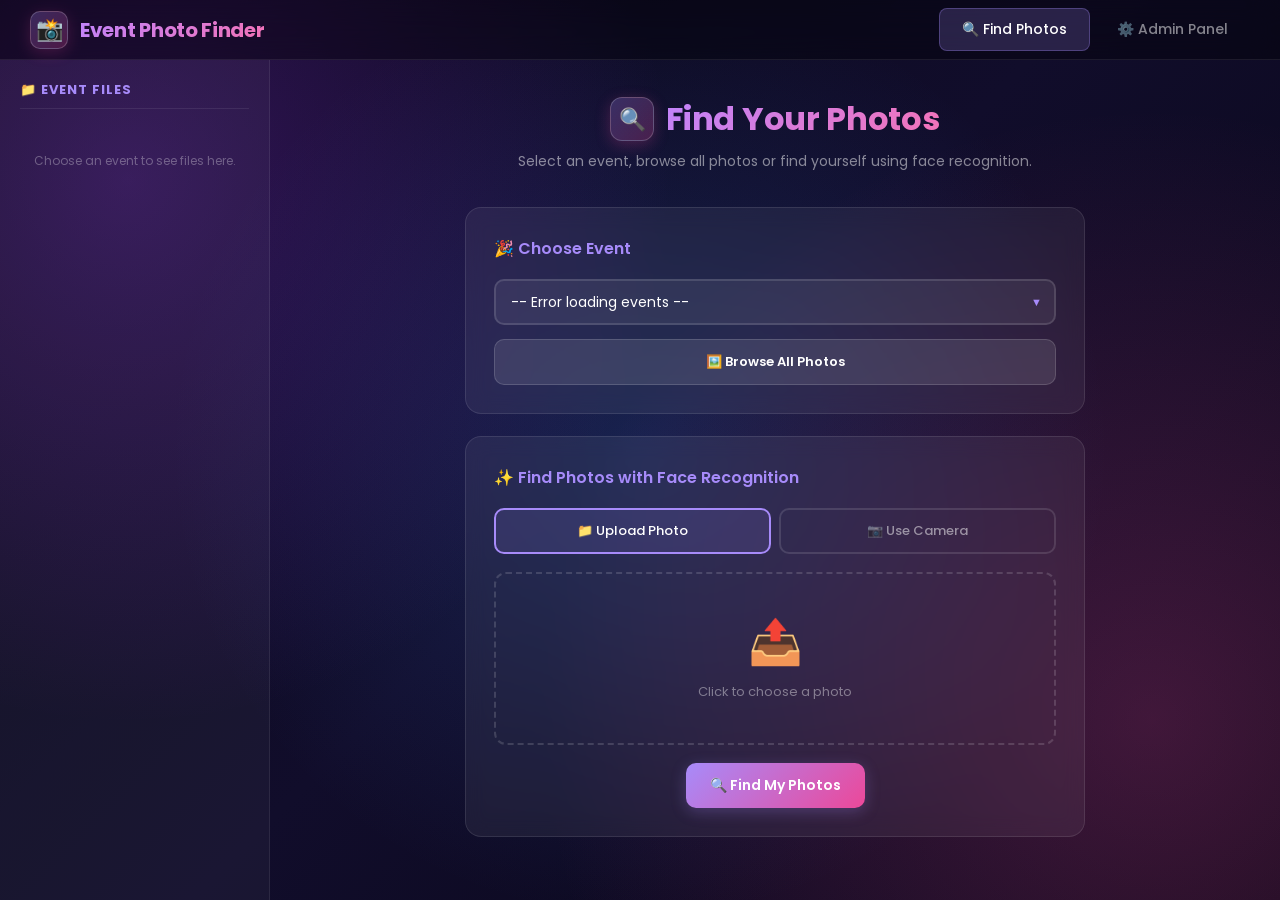
==== src/main/resources/static/index.html @ 4f70c2b9 "Fix critical user page bugs: showStatus innerHTML rendering, remove orphaned syncPhotos, filter CR2/" ====
<!DOCTYPE html>
<html lang="en">
<head>
    <meta charset="UTF-8">
    <meta name="viewport" content="width=device-width, initial-scale=1.0">
    <title>Event Photo Finder</title>
    <link href="https://fonts.googleapis.com/css2?family=Poppins:wght@300;400;500;600;700&display=swap" rel="stylesheet">

    <style>
        * { margin: 0; padding: 0; box-sizing: border-box; }

        body {
            font-family: 'Poppins', sans-serif;
            background: 
                radial-gradient(circle at 10% 20%, rgba(147, 51, 234, 0.28) 0%, transparent 40%),
                radial-gradient(circle at 90% 80%, rgba(236, 72, 153, 0.24) 0%, transparent 45%),
                radial-gradient(circle at 50% 50%, rgba(59, 130, 246, 0.18) 0%, transparent 60%),
                linear-gradient(135deg, #090717 0%, #110d2b 50%, #080616 100%);
            background-attachment: fixed;
            min-height: 100vh;
            color: #fff;
        }

        /* ========== TOP NAVBAR ========== */
        .navbar {
            display: flex;
            align-items: center;
            justify-content: space-between;
            padding: 0 30px;
            height: 60px;
            background: rgba(0,0,0,0.35);
            backdrop-filter: blur(15px);
            border-bottom: 1px solid rgba(255,255,255,0.08);
            position: sticky;
            top: 0;
            z-index: 100;
        }

        .navbar .logo {
            display: flex;
            align-items: center;
            gap: 12px;
            font-size: 20px;
            font-weight: 700;
            cursor: pointer;
            user-select: none;
        }

        .navbar .logo-badge {
            display: inline-flex;
            align-items: center;
            justify-content: center;
            width: 38px;
            height: 38px;
            background: linear-gradient(135deg, rgba(167, 139, 250, 0.25), rgba(236, 72, 153, 0.25));
            border: 1px solid rgba(255, 255, 255, 0.2);
            border-radius: 10px;
            font-size: 22px;
            box-shadow: 0 4px 15px rgba(236, 72, 153, 0.2);
        }

        .navbar .logo-text {
            background: linear-gradient(135deg, #c084fc, #f472b6);
            -webkit-background-clip: text;
            -webkit-text-fill-color: transparent;
            letter-spacing: -0.3px;
        }

        .nav-tabs {
            display: flex;
            gap: 5px;
        }

        .nav-tab {
            padding: 10px 22px;
            border: none;
            background: transparent;
            color: rgba(255,255,255,0.5);
            font-family: 'Poppins', sans-serif;
            font-size: 14px;
            font-weight: 500;
            cursor: pointer;
            border-radius: 8px;
            transition: all 0.3s;
        }

        .nav-tab:hover {
            color: rgba(255,255,255,0.8);
            background: rgba(255,255,255,0.06);
        }

        .nav-tab.active {
            color: #fff;
            background: rgba(167, 139, 250, 0.2);
            border: 1px solid rgba(167, 139, 250, 0.3);
        }

        /* ========== LAYOUT ========== */
        .app-layout {
            display: flex;
            min-height: calc(100vh - 60px);
        }

        /* ========== SIDEBAR ========== */
        .sidebar {
            width: 270px;
            background: rgba(255, 255, 255, 0.04);
            border-right: 1px solid rgba(255, 255, 255, 0.08);
            padding: 20px;
            overflow-y: auto;
            flex-shrink: 0;
        }

        .sidebar h3 {
            font-size: 13px;
            text-transform: uppercase;
            letter-spacing: 1px;
            color: #a78bfa;
            margin-bottom: 12px;
            padding-bottom: 8px;
            border-bottom: 1px solid rgba(255,255,255,0.08);
        }

        .sidebar .file-count {
            font-size: 12px;
            color: rgba(255,255,255,0.4);
            margin-bottom: 12px;
        }

        .file-item {
            display: flex;
            align-items: center;
            gap: 8px;
            padding: 9px 12px;
            margin-bottom: 4px;
            border-radius: 8px;
            background: rgba(255,255,255,0.02);
            cursor: pointer;
            transition: all 0.2s;
            font-size: 12px;
            word-break: break-all;
            text-decoration: none;
            color: rgba(255,255,255,0.7);
        }

        .file-item:hover {
            background: rgba(167,139,250,0.12);
            color: #fff;
        }

        .file-item .icon { font-size: 18px; flex-shrink: 0; }

        .sidebar-placeholder {
            text-align: center;
            padding: 30px 10px;
            color: rgba(255,255,255,0.3);
            font-size: 12px;
            line-height: 1.6;
        }

        /* ========== MAIN CONTENT ========== */
        .main-content {
            flex: 1;
            padding: 35px 40px;
            overflow-y: auto;
        }

        .page { display: none; }
        .page.active { display: block; }

        .page-header {
            text-align: center;
            margin-bottom: 35px;
        }

        .page-header h1 {
            display: inline-flex;
            align-items: center;
            justify-content: center;
            gap: 12px;
            font-size: 32px;
            font-weight: 700;
            margin-bottom: 8px;
        }

        .header-icon-badge {
            display: inline-flex;
            align-items: center;
            justify-content: center;
            width: 44px;
            height: 44px;
            background: linear-gradient(135deg, rgba(167, 139, 250, 0.25), rgba(236, 72, 153, 0.25));
            border: 1px solid rgba(255, 255, 255, 0.2);
            border-radius: 12px;
            font-size: 22px;
            box-shadow: 0 4px 15px rgba(236, 72, 153, 0.25);
        }

        .header-title-text {
            background: linear-gradient(135deg, #c084fc, #f472b6);
            -webkit-background-clip: text;
            -webkit-text-fill-color: transparent;
            letter-spacing: -0.3px;
        }

        .page-header p {
            color: rgba(255,255,255,0.5);
            font-size: 14px;
        }

        /* ========== SHARED CARD STYLE ========== */
        .card {
            background: rgba(255,255,255,0.06);
            backdrop-filter: blur(10px);
            border: 1px solid rgba(255,255,255,0.1);
            border-radius: 16px;
            padding: 28px;
            margin-bottom: 22px;
            max-width: 620px;
            margin-left: auto;
            margin-right: auto;
        }

        .card.wide { max-width: 900px; }

        .card-title {
            font-size: 16px;
            font-weight: 600;
            color: #a78bfa;
            margin-bottom: 18px;
        }

        /* ========== FORM ELEMENTS ========== */
        .form-group { margin-bottom: 16px; }

        .form-group label {
            display: block;
            font-size: 13px;
            font-weight: 500;
            color: rgba(255,255,255,0.6);
            margin-bottom: 7px;
        }

        .form-input, .form-select {
            width: 100%;
            padding: 11px 15px;
            border-radius: 10px;
            border: 2px solid rgba(255,255,255,0.12);
            background: rgba(255,255,255,0.07);
            color: #fff;
            font-family: 'Poppins', sans-serif;
            font-size: 14px;
            outline: none;
            transition: border-color 0.3s;
        }

        .form-input:focus, .form-select:focus { border-color: #a78bfa; }
        .form-input::placeholder { color: rgba(255,255,255,0.25); }

        .form-select {
            cursor: pointer;
            appearance: none;
            -webkit-appearance: none;
        }

        .form-select option { background: #302b63; color: #fff; }

        .select-wrapper { position: relative; }

        .select-wrapper::after {
            content: '▼';
            position: absolute;
            right: 14px;
            top: 50%;
            transform: translateY(-50%);
            color: #a78bfa;
            font-size: 11px;
            pointer-events: none;
        }

        .form-input[type="file"] { padding: 9px; cursor: pointer; }

        .form-input[type="file"]::-webkit-file-upload-button {
            background: linear-gradient(135deg, #a78bfa, #ec4899);
            color: white;
            border: none;
            border-radius: 8px;
            padding: 7px 14px;
            font-family: 'Poppins', sans-serif;
            font-size: 12px;
            cursor: pointer;
            margin-right: 10px;
        }

        /* ========== BUTTONS ========== */
        .btn {
            padding: 12px 24px;
            border: none;
            border-radius: 10px;
            font-family: 'Poppins', sans-serif;
            font-size: 14px;
            font-weight: 600;
            cursor: pointer;
            transition: all 0.3s;
            display: inline-flex;
            align-items: center;
            gap: 8px;
        }

        .btn-primary {
            background: linear-gradient(135deg, #a78bfa, #ec4899);
            color: #fff;
            box-shadow: 0 4px 15px rgba(167,139,250,0.25);
        }

        .btn-primary:hover { transform: translateY(-2px); box-shadow: 0 6px 20px rgba(167,139,250,0.35); }
        .btn-primary:disabled { opacity: 0.5; cursor: not-allowed; transform: none; }

        .btn-success {
            background: linear-gradient(135deg, #10b981, #059669);
            color: #fff;
        }

        .btn-success:hover { transform: translateY(-2px); }

        .btn-secondary {
            background: rgba(255,255,255,0.1);
            color: #fff;
            border: 1px solid rgba(255,255,255,0.15);
        }

        .btn-secondary:hover { background: rgba(255,255,255,0.15); }

        .btn-danger {
            background: rgba(239,68,68,0.15);
            color: #ef4444;
            border: 1px solid rgba(239,68,68,0.25);
            padding: 7px 14px;
            font-size: 12px;
        }

        .btn-danger:hover { background: rgba(239,68,68,0.3); }

        .btn-sm { padding: 7px 14px; font-size: 12px; }

        /* ========== TABS (Upload/Camera) ========== */
        .input-tabs { display: flex; gap: 8px; margin-bottom: 18px; }

        .tab-btn {
            flex: 1;
            padding: 11px;
            border: 2px solid rgba(255,255,255,0.12);
            border-radius: 10px;
            background: transparent;
            color: rgba(255,255,255,0.5);
            font-family: 'Poppins', sans-serif;
            font-size: 13px;
            font-weight: 500;
            cursor: pointer;
            transition: all 0.3s;
        }

        .tab-btn.active { border-color: #a78bfa; color: #fff; background: rgba(167,139,250,0.12); }
        .tab-btn:hover { border-color: #a78bfa; }

        .tab-content { display: none; }
        .tab-content.active { display: block; }

        /* Upload area */
        .upload-area {
            border: 2px dashed rgba(255,255,255,0.15);
            border-radius: 12px;
            padding: 35px;
            text-align: center;
            cursor: pointer;
            transition: all 0.3s;
        }

        .upload-area:hover { border-color: #a78bfa; background: rgba(167,139,250,0.04); }
        .upload-area .icon { font-size: 44px; margin-bottom: 8px; }
        .upload-area p { color: rgba(255,255,255,0.4); font-size: 13px; }
        .upload-area .filename { color: #a78bfa; font-weight: 500; margin-top: 6px; }

        #fileInput { display: none; }

        /* Camera */
        .camera-area { text-align: center; }

        #videoFeed {
            width: 100%;
            max-width: 380px;
            border-radius: 12px;
            border: 2px solid rgba(255,255,255,0.12);
            display: none;
        }

        #capturedPhoto {
            width: 100%;
            max-width: 380px;
            border-radius: 12px;
            border: 2px solid #a78bfa;
            display: none;
            margin-top: 10px;
        }

        .camera-controls { margin-top: 12px; display: flex; gap: 8px; justify-content: center; }

        #cameraCanvas { display: none; }

        .preview-container { margin-top: 12px; text-align: center; }
        .preview-container img { max-width: 180px; max-height: 180px; border-radius: 12px; border: 2px solid #a78bfa; }

        .search-btn-container { text-align: center; margin-top: 18px; }

        /* ========== STATUS ========== */
        .status-msg {
            margin-top: 14px;
            padding: 11px 15px;
            border-radius: 10px;
            font-size: 13px;
            display: none;
        }

        .status-msg.show { display: block; }
        .status-msg.success { background: rgba(16,185,129,0.12); border: 1px solid rgba(16,185,129,0.25); color: #10b981; }
        .status-msg.error { background: rgba(239,68,68,0.12); border: 1px solid rgba(239,68,68,0.25); color: #ef4444; }
        .status-msg.info { background: rgba(167,139,250,0.12); border: 1px solid rgba(167,139,250,0.25); color: #a78bfa; }

        #finderStatus { text-align: center; margin: 18px 0; font-size: 14px; }

        .spinner {
            display: inline-block;
            width: 18px; height: 18px;
            border: 3px solid rgba(255,255,255,0.25);
            border-radius: 50%;
            border-top-color: #a78bfa;
            animation: spin 0.8s linear infinite;
            margin-right: 8px;
            vertical-align: middle;
        }

        @keyframes spin { to { transform: rotate(360deg); } }

        /* ========== RESULTS GRID ========== */
        #results { max-width: 820px; margin: 0 auto; }

        .results-header-bar {
            display: flex;
            justify-content: space-between;
            align-items: center;
            background: linear-gradient(135deg, rgba(255, 255, 255, 0.08), rgba(255, 255, 255, 0.03));
            border: 1px solid rgba(255, 255, 255, 0.15);
            border-radius: 14px;
            padding: 14px 20px;
            margin-bottom: 20px;
            backdrop-filter: blur(12px);
            box-shadow: 0 8px 30px rgba(0, 0, 0, 0.35);
            flex-wrap: wrap;
            gap: 12px;
        }

        .results-count-badge {
            font-size: 15px;
            font-weight: 600;
            color: #fff;
            display: flex;
            align-items: center;
            gap: 8px;
        }

        .results-count-badge span.count {
            color: #f472b6;
            font-weight: 700;
        }

        .btn-download-all {
            padding: 10px 22px;
            font-size: 13px;
            font-weight: 600;
            background: linear-gradient(135deg, #10b981, #059669);
            box-shadow: 0 4px 15px rgba(16, 185, 129, 0.35);
            border-radius: 10px;
            cursor: pointer;
            border: none;
            color: #fff;
            display: inline-flex;
            align-items: center;
            gap: 8px;
            transition: all 0.3s cubic-bezier(0.4, 0, 0.2, 1);
            font-family: 'Poppins', sans-serif;
        }

        .btn-download-all:hover {
            transform: translateY(-2px);
            box-shadow: 0 6px 20px rgba(16, 185, 129, 0.55);
            background: linear-gradient(135deg, #34d399, #059669);
        }

        .btn-download-all:disabled {
            opacity: 0.6;
            cursor: not-allowed;
            transform: none;
        }

        .results-grid {
            display: grid;
            grid-template-columns: repeat(auto-fill, minmax(190px, 1fr));
            gap: 16px;
        }

        .photo-card {
            background: rgba(255,255,255,0.06);
            border: 1px solid rgba(255,255,255,0.1);
            border-radius: 14px;
            padding: 12px;
            text-align: center;
            transition: all 0.3s;
            display: flex;
            flex-direction: column;
            overflow: hidden;
        }

        .photo-card:hover { border-color: #a78bfa; transform: translateY(-3px); box-shadow: 0 10px 30px rgba(0,0,0,0.4); }
        
        .photo-card-img-wrap {
            width: 100%;
            height: 150px;
            border-radius: 10px;
            overflow: hidden;
            margin-bottom: 10px;
            cursor: pointer;
            background: rgba(0, 0, 0, 0.35);
            position: relative;
            display: flex;
            align-items: center;
            justify-content: center;
        }

        .photo-card-img {
            width: 100%;
            height: 100%;
            object-fit: cover;
            transition: transform 0.3s ease;
        }

        .photo-card-img-wrap:hover .photo-card-img {
            transform: scale(1.08);
        }

        .photo-overlay {
            position: absolute;
            top: 0;
            left: 0;
            width: 100%;
            height: 100%;
            background: rgba(15, 23, 42, 0.4);
            opacity: 0;
            display: flex;
            align-items: center;
            justify-content: center;
            transition: opacity 0.2s ease;
            color: #fff;
            font-size: 12px;
            font-weight: 600;
        }

        .photo-card-img-wrap:hover .photo-overlay {
            opacity: 1;
        }

        .photo-card .card-name { 
            font-size: 12px; 
            color: rgba(255,255,255,0.7); 
            margin-bottom: 10px; 
            white-space: nowrap;
            overflow: hidden;
            text-overflow: ellipsis;
        }

        .photo-card .card-buttons { 
            display: flex; 
            gap: 6px; 
            justify-content: center; 
            margin-top: auto; 
        }

        .photo-card .btn-card {
            flex: 1;
            padding: 7px 10px;
            color: #fff;
            text-decoration: none;
            border: none;
            border-radius: 8px;
            font-size: 12px;
            font-weight: 500;
            cursor: pointer;
            transition: all 0.2s;
            display: inline-flex;
            align-items: center;
            justify-content: center;
            gap: 4px;
        }

        .photo-card .open-btn { background: linear-gradient(135deg, #a78bfa, #ec4899); }
        .photo-card .download-btn { background: linear-gradient(135deg, #10b981, #059669); }
        .photo-card .btn-card:hover { transform: scale(1.04); opacity: 0.95; }

        /* ========== LIGHTBOX MODAL ========== */
        .lightbox-modal {
            display: none;
            position: fixed;
            z-index: 99999;
            top: 0;
            left: 0;
            width: 100vw;
            height: 100vh;
            background: rgba(10, 10, 25, 0.9);
            backdrop-filter: blur(10px);
            align-items: center;
            justify-content: center;
            padding: 20px;
        }

        .lightbox-modal.active {
            display: flex;
        }

        .lightbox-content {
            position: relative;
            max-width: 90vw;
            max-height: 90vh;
            display: flex;
            flex-direction: column;
            align-items: center;
            background: rgba(30, 27, 75, 0.95);
            border: 1px solid rgba(255, 255, 255, 0.2);
            border-radius: 16px;
            padding: 16px;
            box-shadow: 0 25px 60px rgba(0, 0, 0, 0.8);
            animation: fadeInScale 0.25s ease-out;
        }

        @keyframes fadeInScale {
            from { opacity: 0; transform: scale(0.95); }
            to { opacity: 1; transform: scale(1); }
        }

        .lightbox-img {
            max-width: 85vw;
            max-height: 75vh;
            object-fit: contain;
            border-radius: 10px;
            box-shadow: 0 10px 30px rgba(0, 0, 0, 0.5);
        }

        .lightbox-close {
            position: absolute;
            top: 10px;
            right: 14px;
            font-size: 28px;
            color: rgba(255, 255, 255, 0.8);
            background: transparent;
            border: none;
            cursor: pointer;
            line-height: 1;
            transition: transform 0.2s, color 0.2s;
        }

        .lightbox-close:hover {
            color: #ec4899;
            transform: scale(1.2);
        }

        .lightbox-footer {
            display: flex;
            justify-content: space-between;
            align-items: center;
            width: 100%;
            margin-top: 12px;
            padding: 0 6px;
            gap: 15px;
        }

        .lightbox-caption {
            font-size: 13px;
            color: rgba(255, 255, 255, 0.85);
            white-space: nowrap;
            overflow: hidden;
            text-overflow: ellipsis;
            max-width: 70%;
        }

        /* ========== ADMIN ========== */
        .login-box {
            text-align: center;
            max-width: 400px;
            margin: 60px auto;
        }

        .login-box .lock-icon { font-size: 64px; margin-bottom: 15px; }
        .login-box p { color: rgba(255,255,255,0.5); font-size: 14px; margin-bottom: 20px; }

        .login-form {
            display: flex;
            flex-direction: column;
            gap: 12px;
            align-items: stretch;
            text-align: left;
        }

        .login-form .form-group {
            margin-bottom: 0;
        }

        .login-form button {
            margin-top: 8px;
            justify-content: center;
        }

        .events-grid {
            display: grid;
            grid-template-columns: repeat(auto-fill, minmax(240px, 1fr));
            gap: 14px;
            margin-top: 14px;
        }

        .event-card {
            background: rgba(255,255,255,0.05);
            border: 1px solid rgba(255,255,255,0.1);
            border-radius: 12px;
            padding: 18px;
            transition: all 0.3s;
            cursor: pointer;
        }

        .event-card:hover { border-color: #a78bfa; transform: translateY(-2px); box-shadow: 0 6px 20px rgba(0,0,0,0.25); }
        .event-card.selected { border-color: #a78bfa; background: rgba(167,139,250,0.1); }
        .event-card .ev-name { font-size: 15px; font-weight: 600; }
        .event-card .ev-id { font-size: 10px; color: rgba(255,255,255,0.3); word-break: break-all; margin-top: 4px; }

        .photo-item {
            display: flex;
            align-items: center;
            justify-content: space-between;
            padding: 10px 14px;
            margin-bottom: 6px;
            border-radius: 10px;
            background: rgba(255,255,255,0.04);
            border: 1px solid rgba(255,255,255,0.06);
            transition: all 0.2s;
        }

        .photo-item:hover { background: rgba(255,255,255,0.08); }

        .photo-item .p-info {
            display: flex;
            align-items: center;
            gap: 8px;
            flex: 1;
            min-width: 0;
        }

        .photo-item .p-name { font-size: 12px; color: rgba(255,255,255,0.75); word-break: break-all; }
        .photo-item .p-icon { font-size: 18px; flex-shrink: 0; }
        .photo-item .p-actions { display: flex; gap: 6px; flex-shrink: 0; margin-left: 10px; }

        .empty-state {
            text-align: center;
            padding: 35px;
            color: rgba(255,255,255,0.35);
            font-size: 13px;
        }

        .row-flex { display: flex; gap: 12px; align-items: flex-end; }
        .row-flex .form-group { flex: 1; margin-bottom: 0; }

        /* ========== RESPONSIVE ========== */
        @media (max-width: 768px) {
            .sidebar { display: none; }
            .navbar { padding: 0 15px; }
            .main-content { padding: 20px; }
            .page-header h1 { font-size: 24px; }
            .results-grid { grid-template-columns: 1fr; }
            .login-form { flex-direction: column; }
            .row-flex { flex-direction: column; align-items: stretch; }
        }
    </style>
</head>

<body>

<!-- ========== NAVBAR ========== -->
<nav class="navbar">
    <div class="logo" onclick="switchPage('finder')">
        <span class="logo-badge">📸</span>
        <span class="logo-text">Event Photo Finder</span>
    </div>
    <div class="nav-tabs">
        <button class="nav-tab active" onclick="switchPage('finder')">
            🔍 Find Photos
        </button>
        <button class="nav-tab" onclick="switchPage('admin')">
            ⚙️ Admin Panel
        </button>
    </div>
</nav>

<div class="app-layout">

    <!-- ========== SIDEBAR ========== -->
    <div class="sidebar">
        <h3>📁 Event Files</h3>
        <div id="sidebarFiles">
            <div class="sidebar-placeholder">Choose an event to see files here.</div>
        </div>
    </div>

    <!-- ========== MAIN CONTENT ========== -->
    <div class="main-content">

        <!-- ==================== FINDER PAGE ==================== -->
        <div class="page active" id="finderPage">

            <div class="page-header">
                <h1><span class="header-icon-badge">🔍</span> <span class="header-title-text">Find Your Photos</span></h1>
                <p>Select an event, browse all photos or find yourself using face recognition.</p>
            </div>

            <!-- Event Selector -->
            <div class="card">
                <div class="card-title">🎉 Choose Event</div>
                <div class="select-wrapper">
                    <select class="form-select" id="folderSelect" onchange="onFolderSelected()">
                        <option value="">-- Loading events... --</option>
                    </select>
                </div>
                <div style="margin-top: 14px;">
                    <button class="btn btn-secondary" id="browseAllBtn" onclick="viewAllPhotos()" style="width: 100%; justify-content: center; font-size: 13px;">
                        🖼️ Browse All Photos
                    </button>
                </div>
            </div>

            <!-- Photo Input -->
            <div class="card">
                <div class="card-title">✨ Find Photos with Face Recognition</div>
                <div class="input-tabs">
                    <button class="tab-btn active" onclick="switchTab('upload')">📁 Upload Photo</button>
                    <button class="tab-btn" onclick="switchTab('camera')">📷 Use Camera</button>
                </div>

                <!-- Upload Tab -->
                <div id="uploadTab" class="tab-content active">
                    <div class="upload-area" onclick="document.getElementById('fileInput').click()">
                        <div class="icon">📤</div>
                        <p>Click to choose a photo</p>
                        <div class="filename" id="fileName"></div>
                    </div>
                    <input type="file" id="fileInput" accept="image/*" onchange="onFileSelected(event)">
                    <div class="preview-container" id="uploadPreview"></div>
                </div>

                <!-- Camera Tab -->
                <div id="cameraTab" class="tab-content">
                    <div class="camera-area">
                        <video id="videoFeed" autoplay playsinline></video>
                        <canvas id="cameraCanvas"></canvas>
                        <img id="capturedPhoto" alt="Captured">
                        <div class="camera-controls">
                            <button class="btn btn-secondary" id="startCamBtn" onclick="startCamera()">🎥 Start Camera</button>
                            <button class="btn btn-primary" id="captureBtn" onclick="capturePhoto()" style="display:none;">📸 Capture</button>
                            <button class="btn btn-danger" id="retakeBtn" onclick="retakePhoto()" style="display:none;">🔄 Retake</button>
                        </div>
                    </div>
                </div>

                <div class="search-btn-container">
                    <button class="btn btn-primary" id="searchBtn" onclick="findPhotos()">🔍 Find My Photos</button>
                </div>
            </div>

            <div id="finderStatus"></div>
            <div id="results"></div>
        </div>

        <!-- ==================== ADMIN PAGE ==================== -->
        <div class="page" id="adminPage">

            <!-- Login Gate -->
            <div id="adminLoginGate">
                <div class="login-box">
                    <div class="lock-icon">🔒</div>
                    <h2 style="margin-bottom: 8px;">Admin Access</h2>
                    <p>Enter the admin username and password to manage events and photos.</p>
                    <div class="login-form">
                        <div class="form-group">
                            <label for="adminUsername">Username</label>
                            <input type="text" class="form-input" id="adminUsername" placeholder="Enter username">
                        </div>
                        <div class="form-group">
                            <label for="adminPassword">Password</label>
                            <input type="password" class="form-input" id="adminPassword"
                                   placeholder="Enter password" onkeydown="if(event.key==='Enter') adminLogin()">
                        </div>
                        <button class="btn btn-primary" onclick="adminLogin()">🔓 Login</button>
                    </div>
                    <div class="status-msg" id="loginStatus"></div>
                </div>
            </div>

            <!-- Admin Content (hidden until login) -->
            <div id="adminContent" style="display: none;">

                <div class="page-header">
                    <h1><span class="header-icon-badge">⚙️</span> <span class="header-title-text">Admin Panel</span></h1>
                    <p>Manage events, upload photos, and organize your Google Drive.</p>
                </div>

                <!-- Create Event -->
                <div class="card">
                    <div class="card-title">➕ Create New Event</div>
                    <div class="row-flex">
                        <div class="form-group">
                            <label>Event Folder Name</label>
                            <input type="text" class="form-input" id="newFolderName"
                                   placeholder="e.g. Birthday Party 2026">
                        </div>
                        <button class="btn btn-primary" id="createFolderBtn" onclick="createFolder()">🗂️ Create</button>
                    </div>
                    <div class="status-msg" id="createStatus"></div>
                </div>

                <!-- Event List -->
                <div class="card wide">
                    <div class="card-title">📂 Your Events</div>
                    <p style="font-size: 12px; color: rgba(255,255,255,0.4); margin-bottom: 12px;">
                        Click an event to manage its photos.
                    </p>
                    <div id="eventsContainer">
                        <div class="empty-state"><span class="spinner"></span> Loading events...</div>
                    </div>
                </div>

                <!-- Upload Photos -->
                <div class="card wide" id="uploadSection" style="display: none;">
                    <div class="card-title">📤 Upload Photos to: <span id="selectedEventName" style="color:#ec4899;"></span></div>
                    <div class="form-group">
                        <label>Select Photos (multiple allowed)</label>
                        <input type="file" class="form-input" id="photoFiles" multiple accept="image/*">
                    </div>
                    <button class="btn btn-success" id="uploadBtn" onclick="uploadPhotos()">⬆️ Upload Photos</button>
                    <div class="status-msg" id="uploadStatus"></div>
                </div>

                <!-- Photos in Event -->
                <div class="card wide" id="photosSection" style="display: none;">
                    <div class="card-title" style="margin-bottom: 15px;">🖼️ Photos in: <span id="photosEventName" style="color:#ec4899;"></span></div>
                    <div id="photosList">
                        <div class="empty-state">Select an event to view photos.</div>
                    </div>
                </div>

            </div>
        </div>

    </div>

    <!-- Fullscreen In-App Photo Lightbox -->
    <div id="imageLightbox" class="lightbox-modal" onclick="closeLightbox(event)">
        <div class="lightbox-content" onclick="event.stopPropagation()">
            <button class="lightbox-close" onclick="closeLightbox(event)">&times;</button>
            <img id="lightboxImg" src="" alt="Full view" class="lightbox-img">
            <div class="lightbox-footer">
                <span id="lightboxCaption" class="lightbox-caption"></span>
                <a id="lightboxDownload" href="#" class="btn btn-success btn-sm" download style="text-decoration:none;">⬇️ Download Photo</a>
            </div>
        </div>
    </div>

<script>

    let capturedBlob = null;
    let cameraStream = null;
    let selectedFolderId = '';
    let adminSelectedFolderId = '';
    let adminSelectedFolderName = '';
    let isAdminLoggedIn = false;

    // ==================== PAGE SWITCHING ====================
    function switchPage(page) {
        document.querySelectorAll('.nav-tab').forEach(t => t.classList.remove('active'));
        document.querySelectorAll('.page').forEach(p => p.classList.remove('active'));

        if (page === 'finder') {
            document.querySelectorAll('.nav-tab')[0].classList.add('active');
            document.getElementById('finderPage').classList.add('active');
        } else {
            document.querySelectorAll('.nav-tab')[1].classList.add('active');
            document.getElementById('adminPage').classList.add('active');
            if (isAdminLoggedIn) loadAdminEvents();
        }
    }

    // ==================== ADMIN LOGIN ====================
    async function adminLogin() {
        const username = document.getElementById('adminUsername').value.trim();
        const password = document.getElementById('adminPassword').value;
        const status = document.getElementById('loginStatus');

        if (!username || !password) {
            showStatus(status, 'error', '⚠️ Please enter both username and password.');
            return;
        }

        try {
            const formData = new FormData();
            formData.append('username', username);
            formData.append('password', password);

            const response = await fetch('/api/photos/admin/login', {
                method: 'POST',
                body: formData
            });

            const result = await response.json();

            if (result.status === 'success') {
                isAdminLoggedIn = true;
                document.getElementById('adminLoginGate').style.display = 'none';
                document.getElementById('adminContent').style.display = 'block';
                loadAdminEvents();
            } else {
                showStatus(status, 'error', '❌ ' + result.message);
            }

        } catch (err) {
            showStatus(status, 'error', '❌ Login failed: ' + err.message);
        }
    }

    // ==================== LOAD FOLDERS (FINDER) ====================
    async function loadFolders() {
        const select = document.getElementById('folderSelect');
        try {
            const response = await fetch('/api/photos/folders');
            const folders = await response.json();
            select.innerHTML = '<option value="">-- Select an Event --</option>';
            if (folders.length === 0) {
                select.innerHTML = '<option value="">-- No events found --</option>';
                return;
            }
            folders.forEach(f => {
                const opt = document.createElement('option');
                opt.value = f.id;
                opt.textContent = '📂 ' + f.name;
                select.appendChild(opt);
            });
        } catch (err) {
            select.innerHTML = '<option value="">-- Error loading events --</option>';
        }
    }

    function onFolderSelected() {
        selectedFolderId = document.getElementById('folderSelect').value;
        document.getElementById('finderStatus').innerHTML = '';
        document.getElementById('results').innerHTML = '';
        if (selectedFolderId) {
            loadSidebarFiles(selectedFolderId);
        } else {
            document.getElementById('sidebarFiles').innerHTML =
                '<div class="sidebar-placeholder">Choose an event to see files here.</div>';
        }
    }

    // ==================== TAB SWITCHING ====================
    function switchTab(tab) {
        document.querySelectorAll('.tab-btn').forEach(b => b.classList.remove('active'));
        document.querySelectorAll('.tab-content').forEach(c => c.classList.remove('active'));
        if (tab === 'upload') {
            document.getElementById('uploadTab').classList.add('active');
            document.querySelectorAll('.tab-btn')[0].classList.add('active');
            stopCamera();
        } else {
            document.getElementById('cameraTab').classList.add('active');
            document.querySelectorAll('.tab-btn')[1].classList.add('active');
        }
    }

    // ==================== FILE UPLOAD ====================
    function onFileSelected(event) {
        const file = event.target.files[0];
        if (file) {
            document.getElementById('fileName').innerText = file.name;
            capturedBlob = null;
            const preview = document.getElementById('uploadPreview');
            const reader = new FileReader();
            reader.onload = e => { preview.innerHTML = '<img src="' + e.target.result + '" alt="Preview">'; };
            reader.readAsDataURL(file);
        }
    }

    // ==================== CAMERA ====================
    async function startCamera() {
        try {
            cameraStream = await navigator.mediaDevices.getUserMedia({
                video: { facingMode: 'user', width: 640, height: 480 }
            });
            const video = document.getElementById('videoFeed');
            video.srcObject = cameraStream;
            video.style.display = 'block';
            document.getElementById('startCamBtn').style.display = 'none';
            document.getElementById('captureBtn').style.display = 'inline-flex';
            document.getElementById('capturedPhoto').style.display = 'none';
            document.getElementById('retakeBtn').style.display = 'none';
        } catch (err) {
            alert('Could not access camera.');
        }
    }

    function capturePhoto() {
        const video = document.getElementById('videoFeed');
        const canvas = document.getElementById('cameraCanvas');
        canvas.width = video.videoWidth;
        canvas.height = video.videoHeight;
        canvas.getContext('2d').drawImage(video, 0, 0);
        canvas.toBlob(blob => {
            capturedBlob = blob;
            const captured = document.getElementById('capturedPhoto');
            captured.src = URL.createObjectURL(blob);
            captured.style.display = 'block';
            video.style.display = 'none';
            document.getElementById('captureBtn').style.display = 'none';
            document.getElementById('retakeBtn').style.display = 'inline-flex';
            stopCamera();
        }, 'image/jpeg', 0.9);
    }

    function retakePhoto() {
        capturedBlob = null;
        document.getElementById('capturedPhoto').style.display = 'none';
        document.getElementById('retakeBtn').style.display = 'none';
        startCamera();
    }

    function stopCamera() {
        if (cameraStream) {
            cameraStream.getTracks().forEach(t => t.stop());
            cameraStream = null;
        }
        document.getElementById('videoFeed').style.display = 'none';
    }

    let currentLoadedPhotos = [];

    // ==================== BROWSE ALL EVENT PHOTOS ====================
    async function viewAllPhotos() {
        const status = document.getElementById('finderStatus');
        const results = document.getElementById('results');

        if (!selectedFolderId) {
            showStatus(status, 'error', '⚠️ Please select an event folder first.');
            return;
        }

        status.innerHTML = '<span class="spinner"></span> Loading all photos in this event...';
        showStatus(status, 'info', 'Loading all event photos...');
        results.innerHTML = '';

        try {
            const response = await fetch('/api/photos/list?folderId=' + encodeURIComponent(selectedFolderId));
            if (!response.ok) throw new Error(await response.text());
            const files = await response.json();
            const rawExts = ['.cr2','.cr3','.nef','.arw','.dng','.raw'];
            const imageFiles = files.filter(f => {
                if (!f.mimeType || !f.mimeType.startsWith('image/')) return false;
                const name = (f.name || '').toLowerCase();
                return !rawExts.some(ext => name.endsWith(ext));
            });

            if (imageFiles.length === 0) {
                showStatus(status, 'error', '📂 No displayable photos found in this event.');
                return;
            }

            currentLoadedPhotos = imageFiles;
            status.className = 'status-msg';
            status.style.display = 'none';

            let html = `
                <div class="results-header-bar">
                    <div class="results-count-badge">
                        🖼️ <span class="count">${imageFiles.length}</span> Event Photo(s)
                    </div>
                    <button class="btn-download-all" id="downloadAllBtn" onclick="downloadAllFoundPhotos()">
                        📦 Download All (${imageFiles.length} Photos)
                    </button>
                </div>
                <div class="results-grid">`;

            imageFiles.forEach(photo => {
                const dl = '/api/photos/download/' + photo.id + '?name=' + encodeURIComponent(photo.name);
                const viewUrl = '/api/photos/view/' + photo.id;
                const thumbUrl = photo.thumbnailLink ? photo.thumbnailLink.replace(/=s\d+/, '=s400') : ('https://lh3.googleusercontent.com/d/' + photo.id + '=s400');
                const safeName = photo.name.replace(/'/g, "\\'");
                html += `
                    <div class="photo-card">
                        <div class="photo-card-img-wrap" onclick="openLightbox('${viewUrl}', '${safeName}')">
                            <img src="${thumbUrl}" alt="${photo.name}" class="photo-card-img" loading="lazy" onerror="this.onerror=null; this.src='${viewUrl}';">
                            <div class="photo-overlay"><span>🔍 View Full</span></div>
                        </div>
                        <div class="card-name" title="${photo.name}">${photo.name}</div>
                        <div class="card-buttons">
                            <button class="btn-card open-btn" onclick="openLightbox('${viewUrl}', '${safeName}')">👁️ View</button>
                            <a href="${dl}" class="btn-card download-btn" download>⬇️ Download</a>
                        </div>
                    </div>`;
            });
            html += '</div>';
            results.innerHTML = html;
        } catch (error) {
            showStatus(status, 'error', '❌ Error loading photos: ' + error.message);
        }
    }

    // ==================== FIND PHOTOS (FACE MATCHING) ====================
    async function findPhotos() {
        const fileInput = document.getElementById('fileInput');
        const status = document.getElementById('finderStatus');
        const results = document.getElementById('results');
        const searchBtn = document.getElementById('searchBtn');

        if (!selectedFolderId) { 
            showStatus(status, 'error', '⚠️ Please select an event from the dropdown above first.'); 
            return; 
        }

        const formData = new FormData();
        if (capturedBlob) {
            formData.append('selfie', capturedBlob, 'camera_selfie.jpg');
        } else if (fileInput.files.length) {
            formData.append('selfie', fileInput.files[0]);
        } else {
            showStatus(status, 'error', '⚠️ Please upload a selfie or capture one using your camera.');
            return;
        }

        formData.append('folderId', selectedFolderId);
        showStatus(status, 'info', '<span class="spinner"></span> Scanning and matching your face with event photos...');
        results.innerHTML = '';
        searchBtn.disabled = true;

        try {
            const response = await fetch('/api/photos/find', { method: 'POST', body: formData });
            if (!response.ok) throw new Error(await response.text());
            const photos = await response.json();

            if (photos.length === 0) { 
                showStatus(status, 'error', '😔 No matching photos found containing your face.'); 
                return; 
            }

            currentLoadedPhotos = photos;
            status.className = 'status-msg';
            status.style.display = 'none';

            let html = `
                <div class="results-header-bar">
                    <div class="results-count-badge">
                        ✨ Found <span class="count">${photos.length}</span> Matching Photo(s)!
                    </div>
                    <button class="btn-download-all" id="downloadAllBtn" onclick="downloadAllFoundPhotos()">
                        📦 Download All (${photos.length} Photos)
                    </button>
                </div>
                <div class="results-grid">`;

            photos.forEach(photo => {
                const dl = '/api/photos/download/' + photo.id + '?name=' + encodeURIComponent(photo.name);
                const viewUrl = '/api/photos/view/' + photo.id;
                const thumbUrl = photo.thumbnailLink ? photo.thumbnailLink.replace(/=s\d+/, '=s400') : ('https://lh3.googleusercontent.com/d/' + photo.id + '=s400');
                const safeName = photo.name.replace(/'/g, "\\'");
                html += `
                    <div class="photo-card">
                        <div class="photo-card-img-wrap" onclick="openLightbox('${viewUrl}', '${safeName}')">
                            <img src="${thumbUrl}" alt="${photo.name}" class="photo-card-img" loading="lazy" onerror="this.onerror=null; this.src='${viewUrl}';">
                            <div class="photo-overlay"><span>🔍 View Full</span></div>
                        </div>
                        <div class="card-name" title="${photo.name}">${photo.name}</div>
                        <div class="card-buttons">
                            <button class="btn-card open-btn" onclick="openLightbox('${viewUrl}', '${safeName}')">👁️ View</button>
                            <a href="${dl}" class="btn-card download-btn" download>⬇️ Download</a>
                        </div>
                    </div>`;
            });
            html += '</div>';
            results.innerHTML = html;
        } catch (error) {
            showStatus(status, 'error', '❌ Error: ' + error.message);
        } finally {
            searchBtn.disabled = false;
        }
    }

    // ==================== DOWNLOAD ALL (ZIP ARCHIVE) ====================
    async function downloadAllFoundPhotos() {
        if (!currentLoadedPhotos || currentLoadedPhotos.length === 0) {
            alert('No photos available to download.');
            return;
        }

        const dlBtn = document.getElementById('downloadAllBtn');
        const origHtml = dlBtn ? dlBtn.innerHTML : '';
        if (dlBtn) {
            dlBtn.disabled = true;
            dlBtn.innerHTML = '<span class="spinner"></span> Creating ZIP archive...';
        }

        try {
            const payload = currentLoadedPhotos.map(p => ({ id: p.id, name: p.name }));
            const response = await fetch('/api/photos/download-zip?zipName=my-event-photos.zip', {
                method: 'POST',
                headers: { 'Content-Type': 'application/json' },
                body: JSON.stringify(payload)
            });

            if (!response.ok) throw new Error('Failed to generate ZIP archive');

            const blob = await response.blob();
            const url = window.URL.createObjectURL(blob);
            const a = document.createElement('a');
            a.style.display = 'none';
            a.href = url;
            a.download = 'my-event-photos.zip';
            document.body.appendChild(a);
            a.click();
            window.URL.revokeObjectURL(url);
            a.remove();
        } catch (err) {
            alert('Error downloading ZIP: ' + err.message);
        } finally {
            if (dlBtn) {
                dlBtn.disabled = false;
                dlBtn.innerHTML = origHtml;
            }
        }
    }

    // ==================== SIDEBAR FILES ====================
    async function loadSidebarFiles(folderId) {
        const container = document.getElementById('sidebarFiles');
        container.innerHTML = '<div class="sidebar-placeholder"><span class="spinner"></span> Loading...</div>';
        try {
            const response = await fetch('/api/photos/list?folderId=' + encodeURIComponent(folderId));
            const allFiles = await response.json();
            const rawExts = ['.cr2','.cr3','.nef','.arw','.dng','.raw'];
            const files = allFiles.filter(f => {
                const name = (f.name || '').toLowerCase();
                return !rawExts.some(ext => name.endsWith(ext));
            });
            if (files.length === 0) {
                container.innerHTML = '<div class="sidebar-placeholder">No displayable files in this event.</div>';
                return;
            }
            let html = `
                <div style="display:flex; justify-content:space-between; align-items:center; margin-bottom:12px;">
                    <span class="file-count" style="margin-bottom:0;">${files.length} photo(s)</span>
                    <button class="btn btn-secondary btn-sm" onclick="viewAllPhotos()" style="padding:4px 10px; font-size:11px; cursor:pointer;">🖼️ View Gallery</button>
                </div>`;
            files.forEach(f => {
                const isImage = f.mimeType && f.mimeType.startsWith('image/');
                const icon = isImage ? '🖼️' : '📄';
                const safeName = f.name.replace(/'/g, "\\'");
                if (isImage) {
                    html += `<a href="javascript:void(0)" onclick="openLightbox('/api/photos/view/${f.id}', '${safeName}')" class="file-item">
                        <span class="icon">${icon}</span><span>${f.name}</span></a>`;
                } else {
                    html += `<a href="${f.webViewLink || '#'}" target="_blank" class="file-item">
                        <span class="icon">${icon}</span><span>${f.name}</span></a>`;
                }
            });
            container.innerHTML = html;
        } catch (err) {
            container.innerHTML = '<div class="sidebar-placeholder">Error loading files.</div>';
        }
    }

    // ==================== ADMIN: LOAD EVENTS ====================
    async function loadAdminEvents() {
        const container = document.getElementById('eventsContainer');
        container.innerHTML = '<div class="empty-state"><span class="spinner"></span> Loading events...</div>';
        try {
            const response = await fetch('/api/photos/folders');
            const folders = await response.json();
            if (folders.length === 0) {
                container.innerHTML = '<div class="empty-state">No events yet. Create one above!</div>';
                return;
            }
            let html = '<div class="events-grid">';
            folders.forEach(f => {
                const safeName = f.name.replace(/'/g, "\\'");
                html += `<div class="event-card" id="ecard-${f.id}"
                    onclick="selectAdminEvent('${f.id}', '${safeName}')">
                    <div class="ev-name">📂 ${f.name}</div>
                    <div class="ev-id">ID: ${f.id}</div></div>`;
            });
            html += '</div>';
            container.innerHTML = html;
        } catch (err) {
            container.innerHTML = '<div class="empty-state">❌ Error loading events.</div>';
        }
    }

    // ==================== ADMIN: SELECT EVENT ====================
    function selectAdminEvent(folderId, folderName) {
        adminSelectedFolderId = folderId;
        adminSelectedFolderName = folderName;
        document.querySelectorAll('.event-card').forEach(c => c.classList.remove('selected'));
        const card = document.getElementById('ecard-' + folderId);
        if (card) card.classList.add('selected');
        document.getElementById('uploadSection').style.display = 'block';
        document.getElementById('selectedEventName').textContent = folderName;
        document.getElementById('photosSection').style.display = 'block';
        document.getElementById('photosEventName').textContent = folderName;
        loadAdminPhotos(folderId);
    }

    // ==================== ADMIN: CREATE FOLDER ====================
    async function createFolder() {
        const nameInput = document.getElementById('newFolderName');
        const status = document.getElementById('createStatus');
        const btn = document.getElementById('createFolderBtn');
        const name = nameInput.value.trim();

        if (!name) { showStatus(status, 'error', '⚠️ Enter an event name.'); return; }
        btn.disabled = true;
        btn.innerHTML = '<span class="spinner"></span> Creating...';

        try {
            const fd = new FormData();
            fd.append('name', name);
            const response = await fetch('/api/photos/admin/create-folder', { method: 'POST', body: fd });
            const result = await response.json();
            if (result.status === 'success') {
                showStatus(status, 'success', '✅ Event "' + result.name + '" created!');
                nameInput.value = '';
                loadAdminEvents();
                loadFolders(); // Refresh finder dropdown too
            } else { throw new Error(result.message); }
        } catch (err) {
            showStatus(status, 'error', '❌ Error: ' + err.message);
        } finally {
            btn.disabled = false;
            btn.innerHTML = '🗂️ Create';
        }
    }

    // ==================== ADMIN: UPLOAD PHOTOS ====================
    async function uploadPhotos() {
        const fileInput = document.getElementById('photoFiles');
        const status = document.getElementById('uploadStatus');
        const btn = document.getElementById('uploadBtn');

        if (!adminSelectedFolderId) { showStatus(status, 'error', '⚠️ Select an event first.'); return; }
        if (fileInput.files.length === 0) { showStatus(status, 'error', '⚠️ Select at least one photo.'); return; }

        btn.disabled = true;
        btn.innerHTML = '<span class="spinner"></span> Uploading ' + fileInput.files.length + ' file(s)...';

        try {
            const fd = new FormData();
            fd.append('folderId', adminSelectedFolderId);
            for (let i = 0; i < fileInput.files.length; i++) fd.append('files', fileInput.files[i]);

            const response = await fetch('/api/photos/admin/upload', { method: 'POST', body: fd });
            const result = await response.json();

            if (result.status === 'success') {
                showStatus(status, 'success', '✅ Uploaded ' + result.uploaded + ' photo(s)!');
                fileInput.value = '';
                loadAdminPhotos(adminSelectedFolderId);
            } else { throw new Error(result.message); }
        } catch (err) {
            showStatus(status, 'error', '❌ Upload error: ' + err.message);
        } finally {
            btn.disabled = false;
            btn.innerHTML = '⬆️ Upload Photos';
        }
    }

    let adminLoadedPhotos = [];

    // ==================== ADMIN: LOAD PHOTOS ====================
    async function loadAdminPhotos(folderId) {
        const container = document.getElementById('photosList');
        container.innerHTML = '<div class="empty-state"><span class="spinner"></span> Loading photos...</div>';
        try {
            const response = await fetch('/api/photos/list?folderId=' + encodeURIComponent(folderId));
            const files = await response.json();
            const imageFiles = files.filter(f => !f.mimeType || f.mimeType.startsWith('image/'));

            if (imageFiles.length === 0) {
                container.innerHTML = '<div class="empty-state">No photos in this event yet. Upload photos to Google Drive and click Sync!</div>';
                return;
            }

            adminLoadedPhotos = imageFiles;

            let html = `
                <div class="results-header-bar" style="margin-bottom: 18px;">
                    <div class="results-count-badge">
                        📁 <span class="count">${imageFiles.length}</span> Photo(s) in this Event
                    </div>
                    <button class="btn-download-all" onclick="downloadAdminPhotosZip()">
                        📦 Download All (${imageFiles.length})
                    </button>
                </div>
                <div class="results-grid">`;

            imageFiles.forEach(f => {
                const dl = '/api/photos/download/' + f.id + '?name=' + encodeURIComponent(f.name);
                const viewUrl = '/api/photos/view/' + f.id;
                const thumbUrl = f.thumbnailLink ? f.thumbnailLink.replace(/=s\d+/, '=s400') : ('https://lh3.googleusercontent.com/d/' + f.id + '=s400');
                const safeName = f.name.replace(/'/g, "\\'");

                html += `
                    <div class="photo-card" id="pi-${f.id}">
                        <div class="photo-card-img-wrap" onclick="openLightbox('${viewUrl}', '${safeName}')">
                            <img src="${thumbUrl}" alt="${f.name}" class="photo-card-img" loading="lazy" onerror="this.onerror=null; this.src='${viewUrl}';">
                            <div class="photo-overlay"><span>🔍 View Full</span></div>
                        </div>
                        <div class="card-name" title="${f.name}">${f.name}</div>
                        <div class="card-buttons" style="gap: 5px;">
                            <button class="btn-card open-btn" onclick="openLightbox('${viewUrl}', '${safeName}')">👁️ View</button>
                            <a href="${dl}" class="btn-card download-btn" download>⬇️ Save</a>
                            <button class="btn-card" style="background:rgba(239,68,68,0.2);color:#ef4444;" onclick="deletePhoto('${f.id}', '${safeName}')">🗑️</button>
                        </div>
                    </div>`;
            });
            html += '</div>';
            container.innerHTML = html;
        } catch (err) {
            container.innerHTML = '<div class="empty-state">❌ Error loading photos.</div>';
        }
    }

    async function downloadAdminPhotosZip() {
        if (!adminLoadedPhotos || adminLoadedPhotos.length === 0) return;
        currentLoadedPhotos = adminLoadedPhotos;
        downloadAllFoundPhotos();
    }

    // ==================== ADMIN: DELETE PHOTO ====================
    async function deletePhoto(fileId, fileName) {
        if (!confirm('Delete "' + fileName + '"?\nThis cannot be undone!')) return;
        const el = document.getElementById('pi-' + fileId);
        if (el) el.style.opacity = '0.4';
        try {
            const response = await fetch('/api/photos/admin/delete/' + fileId, { method: 'DELETE' });
            const result = await response.json();
            if (result.status === 'success') {
                if (el) { el.style.transition = 'all 0.3s'; el.style.transform = 'scale(0.8)'; el.style.opacity = '0';
                    setTimeout(() => el.remove(), 300); }
            } else { throw new Error(result.message); }
        } catch (err) {
            alert('Error: ' + err.message);
            if (el) el.style.opacity = '1';
        }
    }

    // syncPhotos function removed — face indexing now happens automatically on-the-fly

    // ==================== IN-APP LIGHTBOX VIEWER ====================
    function openLightbox(imageUrl, imageName) {
        const modal = document.getElementById('imageLightbox');
        const img = document.getElementById('lightboxImg');
        const caption = document.getElementById('lightboxCaption');
        const dlBtn = document.getElementById('lightboxDownload');
        
        img.src = imageUrl;
        caption.textContent = imageName;
        dlBtn.href = imageUrl.replace('/view/', '/download/') + '?name=' + encodeURIComponent(imageName);
        modal.classList.add('active');
    }

    function closeLightbox(event) {
        const modal = document.getElementById('imageLightbox');
        modal.classList.remove('active');
        document.getElementById('lightboxImg').src = '';
    }

    // Close on Escape key
    document.addEventListener('keydown', (e) => {
        if (e.key === 'Escape') closeLightbox();
    });

    // ==================== HELPERS ====================
    function showStatus(el, type, msg) {
        el.className = 'status-msg show ' + type;
        el.innerHTML = msg;
    }

    // Init
    window.addEventListener('load', loadFolders);

</script>
</body>
</html>
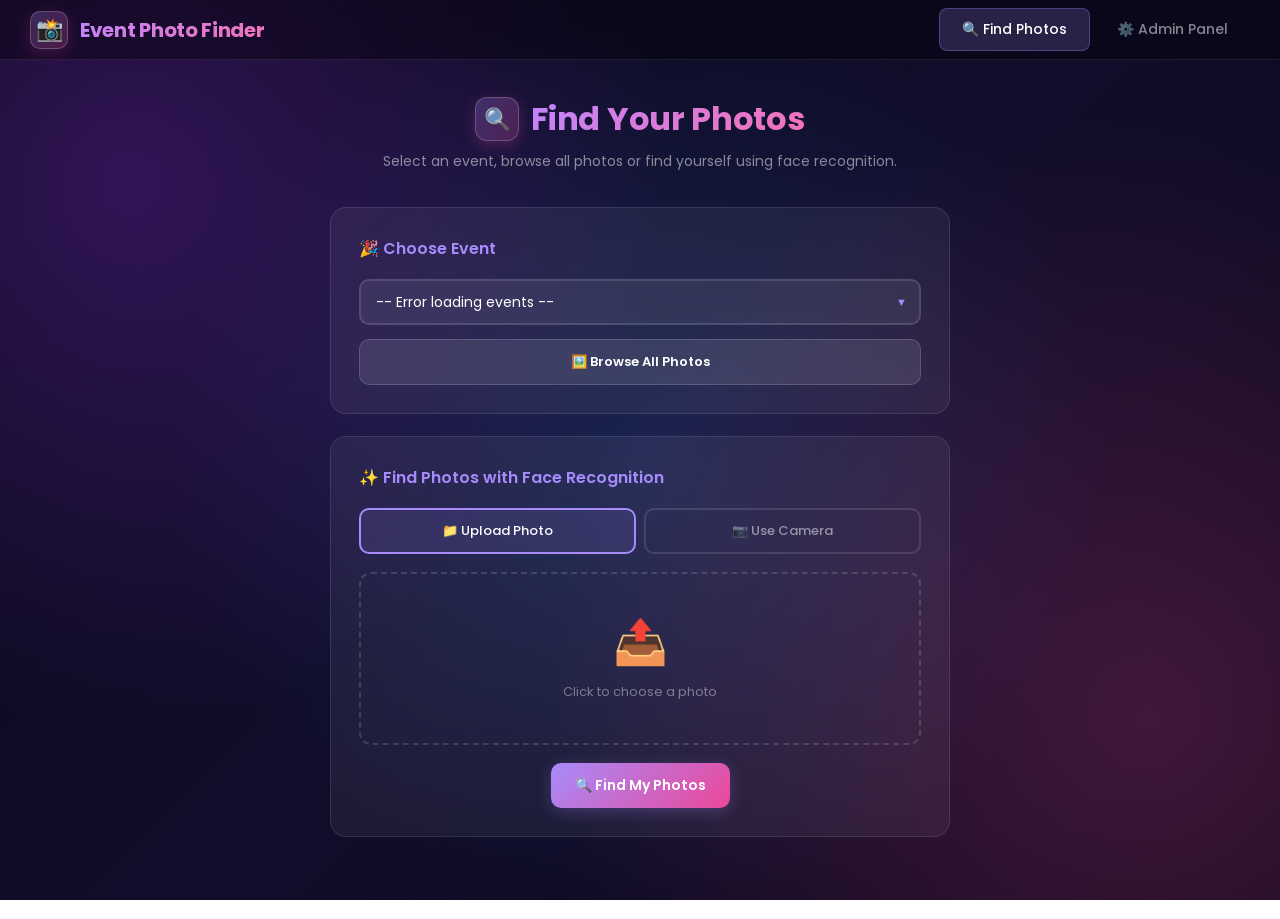
==== commit 7a8d3187: "Remove left sidebar for clean centered layout, recursively fetch all photos across subfolders, and a" ====
--- a/src/main/resources/static/index.html
+++ b/src/main/resources/static/index.html
@@ -95,74 +95,12 @@
             border: 1px solid rgba(167, 139, 250, 0.3);
         }
 
-        /* ========== LAYOUT ========== */
-        .app-layout {
-            display: flex;
-            min-height: calc(100vh - 60px);
-        }
-
-        /* ========== SIDEBAR ========== */
-        .sidebar {
-            width: 270px;
-            background: rgba(255, 255, 255, 0.04);
-            border-right: 1px solid rgba(255, 255, 255, 0.08);
-            padding: 20px;
-            overflow-y: auto;
-            flex-shrink: 0;
-        }
-
-        .sidebar h3 {
-            font-size: 13px;
-            text-transform: uppercase;
-            letter-spacing: 1px;
-            color: #a78bfa;
-            margin-bottom: 12px;
-            padding-bottom: 8px;
-            border-bottom: 1px solid rgba(255,255,255,0.08);
-        }
-
-        .sidebar .file-count {
-            font-size: 12px;
-            color: rgba(255,255,255,0.4);
-            margin-bottom: 12px;
-        }
-
-        .file-item {
-            display: flex;
-            align-items: center;
-            gap: 8px;
-            padding: 9px 12px;
-            margin-bottom: 4px;
-            border-radius: 8px;
-            background: rgba(255,255,255,0.02);
-            cursor: pointer;
-            transition: all 0.2s;
-            font-size: 12px;
-            word-break: break-all;
-            text-decoration: none;
-            color: rgba(255,255,255,0.7);
-        }
-
-        .file-item:hover {
-            background: rgba(167,139,250,0.12);
-            color: #fff;
-        }
-
-        .file-item .icon { font-size: 18px; flex-shrink: 0; }
-
-        .sidebar-placeholder {
-            text-align: center;
-            padding: 30px 10px;
-            color: rgba(255,255,255,0.3);
-            font-size: 12px;
-            line-height: 1.6;
-        }
-
-        /* ========== MAIN CONTENT ========== */
+        /* ========== MAIN CONTAINER ========== */
         .main-content {
-            flex: 1;
-            padding: 35px 40px;
-            overflow-y: auto;
+            width: 100%;
+            max-width: 1000px;
+            margin: 0 auto;
+            padding: 35px 20px 60px;
         }
 
         .page { display: none; }
@@ -805,18 +743,8 @@
     </div>
 </nav>
 
-<div class="app-layout">
-
-    <!-- ========== SIDEBAR ========== -->
-    <div class="sidebar">
-        <h3>📁 Event Files</h3>
-        <div id="sidebarFiles">
-            <div class="sidebar-placeholder">Choose an event to see files here.</div>
-        </div>
-    </div>
-
-    <!-- ========== MAIN CONTENT ========== -->
-    <div class="main-content">
+<!-- ========== MAIN CONTENT ========== -->
+<div class="main-content">
 
         <!-- ==================== FINDER PAGE ==================== -->
         <div class="page active" id="finderPage">
@@ -1064,12 +992,6 @@
         selectedFolderId = document.getElementById('folderSelect').value;
         document.getElementById('finderStatus').innerHTML = '';
         document.getElementById('results').innerHTML = '';
-        if (selectedFolderId) {
-            loadSidebarFiles(selectedFolderId);
-        } else {
-            document.getElementById('sidebarFiles').innerHTML =
-                '<div class="sidebar-placeholder">Choose an event to see files here.</div>';
-        }
     }
 
     // ==================== TAB SWITCHING ====================
@@ -1345,45 +1267,6 @@
         }
     }
 
-    // ==================== SIDEBAR FILES ====================
-    async function loadSidebarFiles(folderId) {
-        const container = document.getElementById('sidebarFiles');
-        container.innerHTML = '<div class="sidebar-placeholder"><span class="spinner"></span> Loading...</div>';
-        try {
-            const response = await fetch('/api/photos/list?folderId=' + encodeURIComponent(folderId));
-            const allFiles = await response.json();
-            const rawExts = ['.cr2','.cr3','.nef','.arw','.dng','.raw'];
-            const files = allFiles.filter(f => {
-                const name = (f.name || '').toLowerCase();
-                return !rawExts.some(ext => name.endsWith(ext));
-            });
-            if (files.length === 0) {
-                container.innerHTML = '<div class="sidebar-placeholder">No displayable files in this event.</div>';
-                return;
-            }
-            let html = `
-                <div style="display:flex; justify-content:space-between; align-items:center; margin-bottom:12px;">
-                    <span class="file-count" style="margin-bottom:0;">${files.length} photo(s)</span>
-                    <button class="btn btn-secondary btn-sm" onclick="viewAllPhotos()" style="padding:4px 10px; font-size:11px; cursor:pointer;">🖼️ View Gallery</button>
-                </div>`;
-            files.forEach(f => {
-                const isImage = f.mimeType && f.mimeType.startsWith('image/');
-                const icon = isImage ? '🖼️' : '📄';
-                const safeName = f.name.replace(/'/g, "\\'");
-                if (isImage) {
-                    html += `<a href="javascript:void(0)" onclick="openLightbox('/api/photos/view/${f.id}', '${safeName}')" class="file-item">
-                        <span class="icon">${icon}</span><span>${f.name}</span></a>`;
-                } else {
-                    html += `<a href="${f.webViewLink || '#'}" target="_blank" class="file-item">
-                        <span class="icon">${icon}</span><span>${f.name}</span></a>`;
-                }
-            });
-            container.innerHTML = html;
-        } catch (err) {
-            container.innerHTML = '<div class="sidebar-placeholder">Error loading files.</div>';
-        }
-    }
-
     // ==================== ADMIN: LOAD EVENTS ====================
     async function loadAdminEvents() {
         const container = document.getElementById('eventsContainer');
